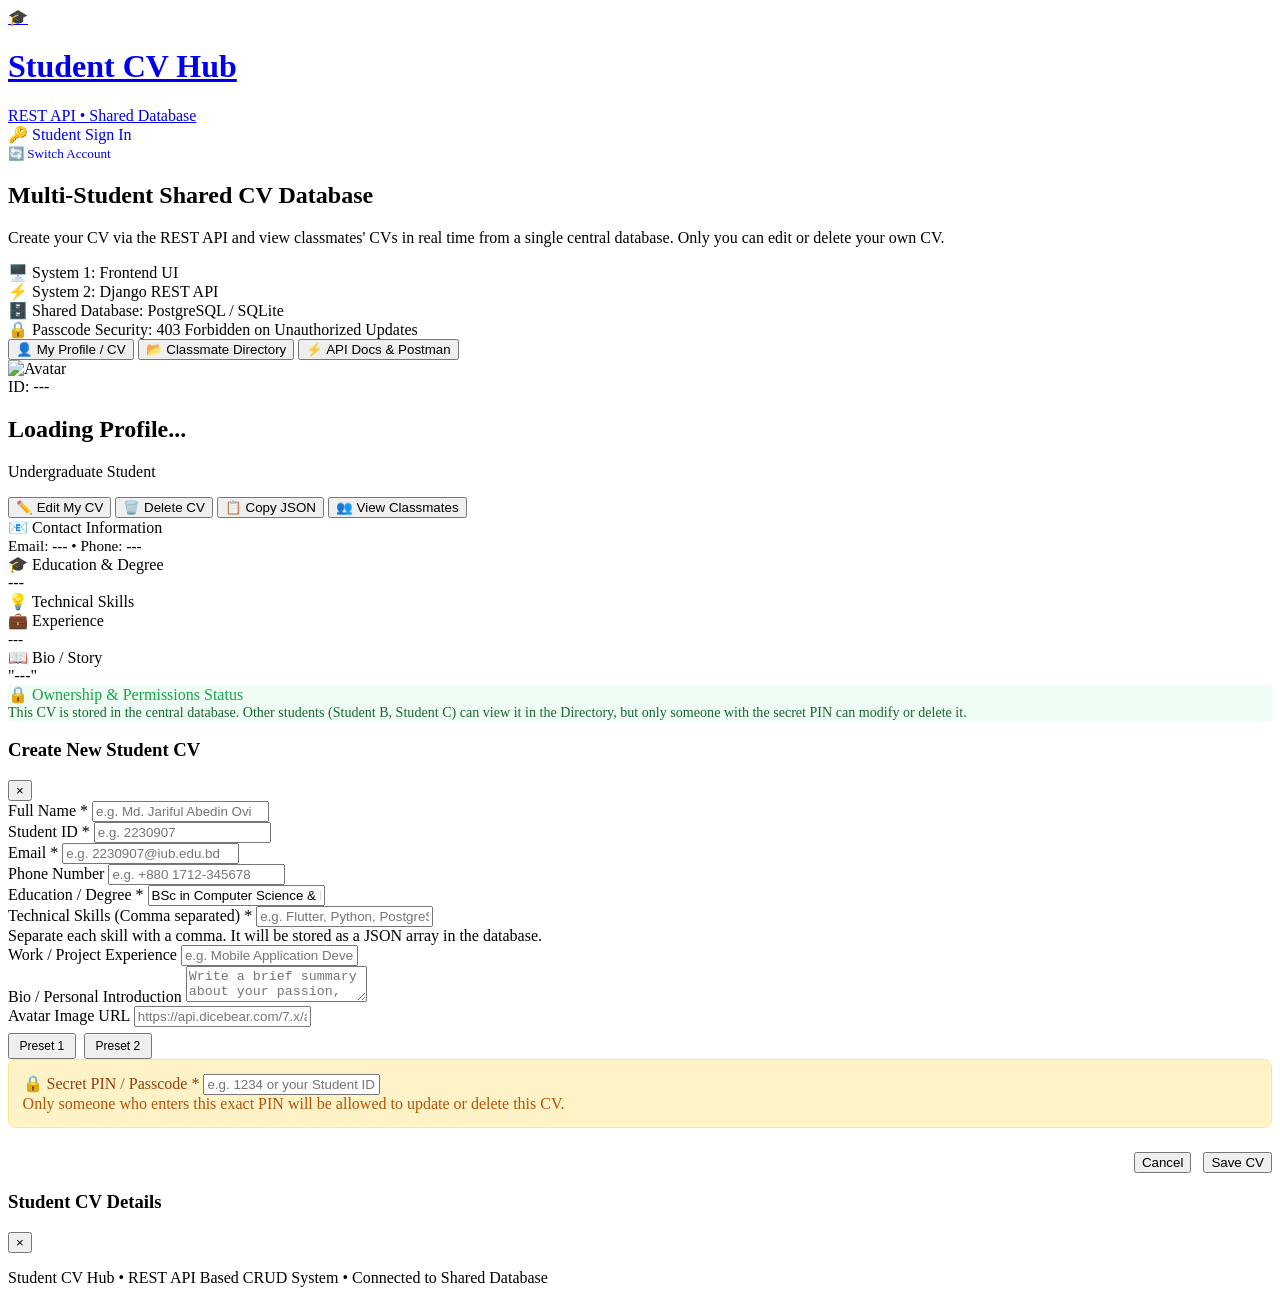
==== frontend/index.html @ 24ce0f92 "Implement single-page application structure in index.html" ====
<!DOCTYPE html>
<html lang="en">
<head>
  <meta charset="UTF-8">
  <meta name="viewport" content="width=device-width, initial-scale=1.0">
  <title>Student CV Hub - REST API CRUD</title>
  <link rel="preconnect" href="https://fonts.googleapis.com">
  <link rel="preconnect" href="https://fonts.gstatic.com" crossorigin>
  <link href="https://fonts.googleapis.com/css2?family=Inter:wght@400;500;600;700;800&display=swap" rel="stylesheet">
  <link rel="stylesheet" href="/static/css/style.css">
</head>
<body>

  <!-- Top Navigation -->
  <header class="navbar">
    <div class="nav-container">
      <a href="#" class="brand">
        <div class="brand-icon">🎓</div>
        <div class="brand-text">
          <h1>Student CV Hub</h1>
          <span>REST API • Shared Database</span>
        </div>
      </a>
      <div class="nav-actions">
        <!-- Logged In User State -->
        <div id="navUserBadge" style="display:none; align-items:center; gap:0.6rem; background:#f1f5f9; padding:0.35rem 0.85rem; border-radius:999px; border:1px solid #e2e8f0;">
          <img id="navUserAvatar" src="" style="width:24px; height:24px; border-radius:50%; object-fit:cover;" alt="User">
          <span id="navUserName" style="font-size:0.83rem; font-weight:700; color:var(--text-primary);">---</span>
          <span id="navUserId" style="font-size:0.75rem; color:var(--primary); font-weight:700;">(---)</span>
          <button onclick="handleLogout()" class="btn btn-outline" style="font-size:0.72rem; padding:0.2rem 0.5rem; margin-left:0.25rem;">Sign Out</button>
        </div>

        <!-- Guest / Not Logged In State -->
        <div id="navGuestBadge" style="display:flex; align-items:center; gap:0.5rem;">
          <a href="/login/" class="nav-btn nav-btn-primary" style="text-decoration:none;">
            <span>🔑</span> Student Sign In
          </a>
        </div>

        <a href="/login/" class="nav-btn nav-btn-ghost" style="text-decoration:none; font-size:0.82rem;">
          <span>🔄</span> Switch Account
        </a>
      </div>
    </div>
  </header>

  <!-- Hero Architecture Banner -->
  <section class="hero-banner">
    <h2>Multi-Student Shared CV Database</h2>
    <p>
      Create your CV via the REST API and view classmates' CVs in real time from a single central database. Only you can edit or delete your own CV.
    </p>
    <div class="architecture-pills">
      <div class="arch-pill"><span>🖥️</span> System 1: Frontend UI</div>
      <div class="arch-pill"><span>⚡</span> System 2: Django REST API</div>
      <div class="arch-pill"><span>🗄️</span> Shared Database: PostgreSQL / SQLite</div>
      <div class="arch-pill"><span>🔒</span> Passcode Security: 403 Forbidden on Unauthorized Updates</div>
    </div>
  </section>

  <!-- Main Application Body -->
  <main class="container">

    <!-- View Switcher Tabs -->
    <div class="view-tabs">
      <button class="view-tab active" id="tabProfile">👤 My Profile / CV</button>
      <button class="view-tab" id="tabDirectory">📂 Classmate Directory</button>
      <button class="view-tab" id="tabApi">⚡ API Docs & Postman</button>
    </div>

    <!-- SECTION 1: My Profile View (System 1) -->
    <section id="profileViewSection">
      <div class="profile-card-wrapper">
        <div class="profile-card">
          <div class="profile-card-header">
            <div class="profile-avatar-container">
              <img id="myAvatar" class="profile-avatar" src="" alt="Avatar">
              <div id="myStudentIdBadge" class="profile-badge-id">ID: ---</div>
            </div>
            <h2 id="myName" class="profile-name">Loading Profile...</h2>
            <p id="mySubtext" class="profile-subtext">Undergraduate Student</p>

            <div class="profile-actions-bar">
              <button id="btnEditMyCV" class="btn btn-primary">✏️ Edit My CV</button>
              <button id="btnDeleteMyCV" class="btn btn-danger">🗑️ Delete CV</button>
              <button class="btn btn-outline" onclick="copyCVJson(activeCVId)">📋 Copy JSON</button>
              <button class="btn btn-outline" onclick="switchTab('directory')">👥 View Classmates</button>
            </div>
          </div>

          <div class="profile-card-body">
            <div class="info-tile">
              <div class="info-tile-title">📧 Contact Information</div>
              <div class="info-tile-value" style="font-size:0.95rem;">
                Email: <span id="myEmail" style="color:var(--primary); font-weight:700;">---</span> • 
                Phone: <span id="myPhone" style="font-weight:600;">---</span>
              </div>
            </div>

            <div class="info-tile">
              <div class="info-tile-title">🎓 Education & Degree</div>
              <div id="myEducation" class="info-tile-value">---</div>
            </div>

            <div class="info-tile">
              <div class="info-tile-title">💡 Technical Skills</div>
              <div id="mySkills" class="skills-wrapper"></div>
            </div>

            <div class="info-tile">
              <div class="info-tile-title">💼 Experience</div>
              <div id="myExperience" class="info-tile-value" style="font-weight: 500; font-size: 0.95rem;">---</div>
            </div>

            <div class="info-tile">
              <div class="info-tile-title">📖 Bio / Story</div>
              <div id="myBio" class="bio-quote">"---"</div>
            </div>

            <div class="info-tile" style="background:#f0fdf4; border-color:#bbf7d0;">
              <div class="info-tile-title" style="color:#16a34a;">🔒 Ownership & Permissions Status</div>
              <div style="font-size:0.88rem; color:#166534;">
                This CV is stored in the central database. Other students (Student B, Student C) can view it in the Directory, but only someone with the secret PIN can modify or delete it.
              </div>
            </div>
          </div>
        </div>
      </div>
    </section>

    <!-- SECTION 2: Classmate Directory -->
    <section id="directoryViewSection" style="display: none;">
      <div class="directory-header">
        <div class="directory-title">
          <h3>Classmate CV Directory</h3>
          <p>Browse, search, and view other students' CVs stored in the shared database.</p>
        </div>
        <div style="display: flex; gap: 0.75rem; align-items: center; width: 100%; max-width: 480px;">
          <div class="search-box">
            <span class="search-icon">🔍</span>
            <input type="text" id="searchInput" placeholder="Search by name, student ID, or skill...">
          </div>
          <span id="directoryCount" style="font-weight: 700; color: var(--primary); font-size: 0.88rem; white-space: nowrap;">0 Students</span>
        </div>
      </div>

      <!-- Quick Skill Filter Chips -->
      <div style="display:flex; flex-wrap:wrap; gap:0.5rem; margin-bottom:1.5rem; align-items:center;">
        <span style="font-size:0.8rem; font-weight:700; color:#64748b;">Filter by Skill:</span>
        <button class="btn btn-outline" style="font-size:0.75rem; padding:0.25rem 0.7rem; border-radius:999px;" onclick="filterBySkill('')">All</button>
        <button class="btn btn-outline" style="font-size:0.75rem; padding:0.25rem 0.7rem; border-radius:999px;" onclick="filterBySkill('Flutter')">Flutter</button>
        <button class="btn btn-outline" style="font-size:0.75rem; padding:0.25rem 0.7rem; border-radius:999px;" onclick="filterBySkill('Python')">Python</button>
        <button class="btn btn-outline" style="font-size:0.75rem; padding:0.25rem 0.7rem; border-radius:999px;" onclick="filterBySkill('Cybersecurity')">Cybersecurity</button>
        <button class="btn btn-outline" style="font-size:0.75rem; padding:0.25rem 0.7rem; border-radius:999px;" onclick="filterBySkill('React')">React</button>
        <button class="btn btn-outline" style="font-size:0.75rem; padding:0.25rem 0.7rem; border-radius:999px;" onclick="filterBySkill('Machine Learning')">AI / ML</button>
        <button class="btn btn-outline" style="font-size:0.75rem; padding:0.25rem 0.7rem; border-radius:999px;" onclick="filterBySkill('UI/UX')">UI/UX</button>
        <button class="btn btn-outline" style="font-size:0.75rem; padding:0.25rem 0.7rem; border-radius:999px;" onclick="filterBySkill('PostgreSQL')">PostgreSQL / SQL</button>
      </div>

      <!-- Grid of Student CV Cards -->
      <div class="directory-grid" id="directoryGrid">
        <!-- Rendered dynamically by JavaScript -->
      </div>
    </section>

    <!-- SECTION 3: API Reference & Postman Guide -->
    <section id="apiDocsSection" style="display: none;">
      <div style="background: white; border: 1px solid var(--border); border-radius: var(--radius-md); padding: 2rem;">
        <h3 style="font-size: 1.35rem; font-weight: 800; margin-bottom: 0.5rem;">🔌 REST API Specification & Postman Testing</h3>
        <p style="color: var(--text-secondary); margin-bottom: 1.5rem;">
          The backend REST API provides full CRUD support with strict owner verification. You can test these endpoints using Postman, curl, or this web application.
        </p>

        <div style="display: grid; gap: 1rem; margin-bottom: 2rem;">
          <div style="display: flex; align-items: center; justify-content: space-between; padding: 0.85rem 1.25rem; background: #f8fafc; border: 1px solid var(--border); border-radius: 8px;">
            <div style="display: flex; align-items: center; gap: 0.75rem;">
              <span class="api-method method-get">GET</span>
              <code style="font-weight: 700;">/api/cvs/</code>
            </div>
            <span style="font-size: 0.85rem; color: var(--text-secondary);">Get all students' CVs (Directory)</span>
          </div>

          <div style="display: flex; align-items: center; justify-content: space-between; padding: 0.85rem 1.25rem; background: #f8fafc; border: 1px solid var(--border); border-radius: 8px;">
            <div style="display: flex; align-items: center; gap: 0.75rem;">
              <span class="api-method method-get">GET</span>
              <code style="font-weight: 700;">/api/cvs/{id}/</code>
            </div>
            <span style="font-size: 0.85rem; color: var(--text-secondary);">Get a particular student's CV (e.g. /api/cvs/101/)</span>
          </div>

          <div style="display: flex; align-items: center; justify-content: space-between; padding: 0.85rem 1.25rem; background: #f8fafc; border: 1px solid var(--border); border-radius: 8px;">
            <div style="display: flex; align-items: center; gap: 0.75rem;">
              <span class="api-method method-post">POST</span>
              <code style="font-weight: 700;">/api/cvs/</code>
            </div>
            <span style="font-size: 0.85rem; color: var(--text-secondary);">Create and save a new CV to database</span>
          </div>

          <div style="display: flex; align-items: center; justify-content: space-between; padding: 0.85rem 1.25rem; background: #f8fafc; border: 1px solid var(--border); border-radius: 8px;">
            <div style="display: flex; align-items: center; gap: 0.75rem;">
              <span class="api-method method-put">PUT</span>
              <code style="font-weight: 700;">/api/cvs/{id}/</code>
            </div>
            <span style="font-size: 0.85rem; color: var(--text-secondary);">Update a CV (Requires <code>X-CV-PIN</code> header or <code>passcode</code>)</span>
          </div>

          <div style="display: flex; align-items: center; justify-content: space-between; padding: 0.85rem 1.25rem; background: #f8fafc; border: 1px solid var(--border); border-radius: 8px;">
            <div style="display: flex; align-items: center; gap: 0.75rem;">
              <span class="api-method method-delete">DELETE</span>
              <code style="font-weight: 700;">/api/cvs/{id}/</code>
            </div>
            <span style="font-size: 0.85rem; color: var(--text-secondary);">Delete a CV (Requires <code>X-CV-PIN</code> header or <code>passcode</code>)</span>
          </div>
        </div>

        <h4 style="font-size: 1rem; font-weight: 700; margin-bottom: 0.5rem;">Sample Postman Request Payload (POST /api/cvs/):</h4>
        <div class="api-guide-card">
<pre>{
  "name": "Farzana Sadia Takeei",
  "student_id": "2230907",
  "email": "2211175@iub.edu.bd",
  "phone": "+880 1712-345678",
  "education": "BSc in CSE",
  "skills": [
    "Flutter",
    "Python",
    "Cybersecurity"
  ],
  "experience": "Software Development",
  "bio": "Passionate about mobile apps & backend systems.",
  "passcode": "1234"
}</pre>
        </div>

        <div style="margin-top: 1.5rem; display: flex; gap: 1rem;">
          <a href="/api/cvs/" target="_blank" class="btn btn-primary">🌐 Open Django Browsable API</a>
          <button class="btn btn-outline" onclick="copyCVJson(activeCVId)">📋 Copy Sample JSON</button>
        </div>
      </div>
    </section>

  </main>

  <!-- MODAL: Create / Edit CV -->
  <div class="modal-overlay" id="cvFormModal">
    <div class="modal-card">
      <div class="modal-header">
        <h3 id="cvModalTitle">Create New Student CV</h3>
        <button class="modal-close-btn" onclick="closeModal('cvFormModal')">&times;</button>
      </div>
      <div class="modal-body">
        <form id="cvForm">
          <input type="hidden" id="formCvId">

          <div class="form-row">
            <div class="form-group">
              <label for="formName">Full Name *</label>
              <input type="text" id="formName" required placeholder="e.g. Md. Jariful Abedin Ovi">
            </div>
            <div class="form-group">
              <label for="formStudentId">Student ID *</label>
              <input type="text" id="formStudentId" required placeholder="e.g. 2230907">
            </div>
          </div>

          <div class="form-row">
            <div class="form-group">
              <label for="formEmail">Email *</label>
              <input type="email" id="formEmail" required placeholder="e.g. 2230907@iub.edu.bd">
            </div>
            <div class="form-group">
              <label for="formPhone">Phone Number</label>
              <input type="text" id="formPhone" placeholder="e.g. +880 1712-345678">
            </div>
          </div>

          <div class="form-group">
            <label for="formEducation">Education / Degree *</label>
            <input type="text" id="formEducation" required value="BSc in Computer Science & Engineering" placeholder="e.g. BSc in CSE">
          </div>

          <div class="form-group">
            <label for="formSkills">Technical Skills (Comma separated) *</label>
            <input type="text" id="formSkills" required placeholder="e.g. Flutter, Python, PostgreSQL, Django REST">
            <div class="form-help">Separate each skill with a comma. It will be stored as a JSON array in the database.</div>
          </div>

          <div class="form-group">
            <label for="formExperience">Work / Project Experience</label>
            <input type="text" id="formExperience" placeholder="e.g. Mobile Application Developer & API Engineer">
          </div>

          <div class="form-group">
            <label for="formBio">Bio / Personal Introduction</label>
            <textarea id="formBio" placeholder="Write a brief summary about your passion, tech interests, and projects..."></textarea>
          </div>

          <div class="form-group">
            <label for="formAvatarUrl">Avatar Image URL</label>
            <input type="url" id="formAvatarUrl" placeholder="https://api.dicebear.com/7.x/avataaars/svg?seed=user">
            <div style="display:flex; gap:0.5rem; margin-top:0.4rem;">
              <button type="button" class="btn btn-outline" style="font-size:0.75rem; padding:0.25rem 0.6rem;" onclick="setAvatarPreset('male')">Preset 1</button>
              <button type="button" class="btn btn-outline" style="font-size:0.75rem; padding:0.25rem 0.6rem;" onclick="setAvatarPreset('female')">Preset 2</button>
            </div>
          </div>

          <div class="form-group" style="background:#fef3c7; padding:0.85rem; border-radius:8px; border:1px solid #fde68a;">
            <label for="formPasscode" style="color:#92400e;">🔒 Secret PIN / Passcode *</label>
            <input type="password" id="formPasscode" placeholder="e.g. 1234 or your Student ID">
            <div class="form-help" style="color:#b45309;">
              Only someone who enters this exact PIN will be allowed to update or delete this CV.
            </div>
          </div>

          <div style="display:flex; justify-content:flex-end; gap:0.75rem; margin-top:1.5rem;">
            <button type="button" class="btn btn-outline" onclick="closeModal('cvFormModal')">Cancel</button>
            <button type="submit" class="btn btn-primary">Save CV</button>
          </div>
        </form>
      </div>
    </div>
  </div>

  <!-- MODAL: View Full CV Details (When clicking a classmate's card) -->
  <div class="modal-overlay" id="viewDetailsModal">
    <div class="modal-card">
      <div class="modal-header">
        <h3>Student CV Details</h3>
        <button class="modal-close-btn" onclick="closeModal('viewDetailsModal')">&times;</button>
      </div>
      <div class="modal-body" id="viewDetailsContent">
        <!-- Rendered dynamically by JavaScript -->
      </div>
    </div>
  </div>

  <!-- Toast Notification Container -->
  <div class="toast-container" id="toastContainer"></div>

  <!-- Footer -->
  <footer>
    <div class="container" style="padding:0;">
      <p>Student CV Hub • REST API Based CRUD System • Connected to Shared Database</p>
    </div>
  </footer>

  <script src="/static/js/app.js"></script>
</body>
</html>
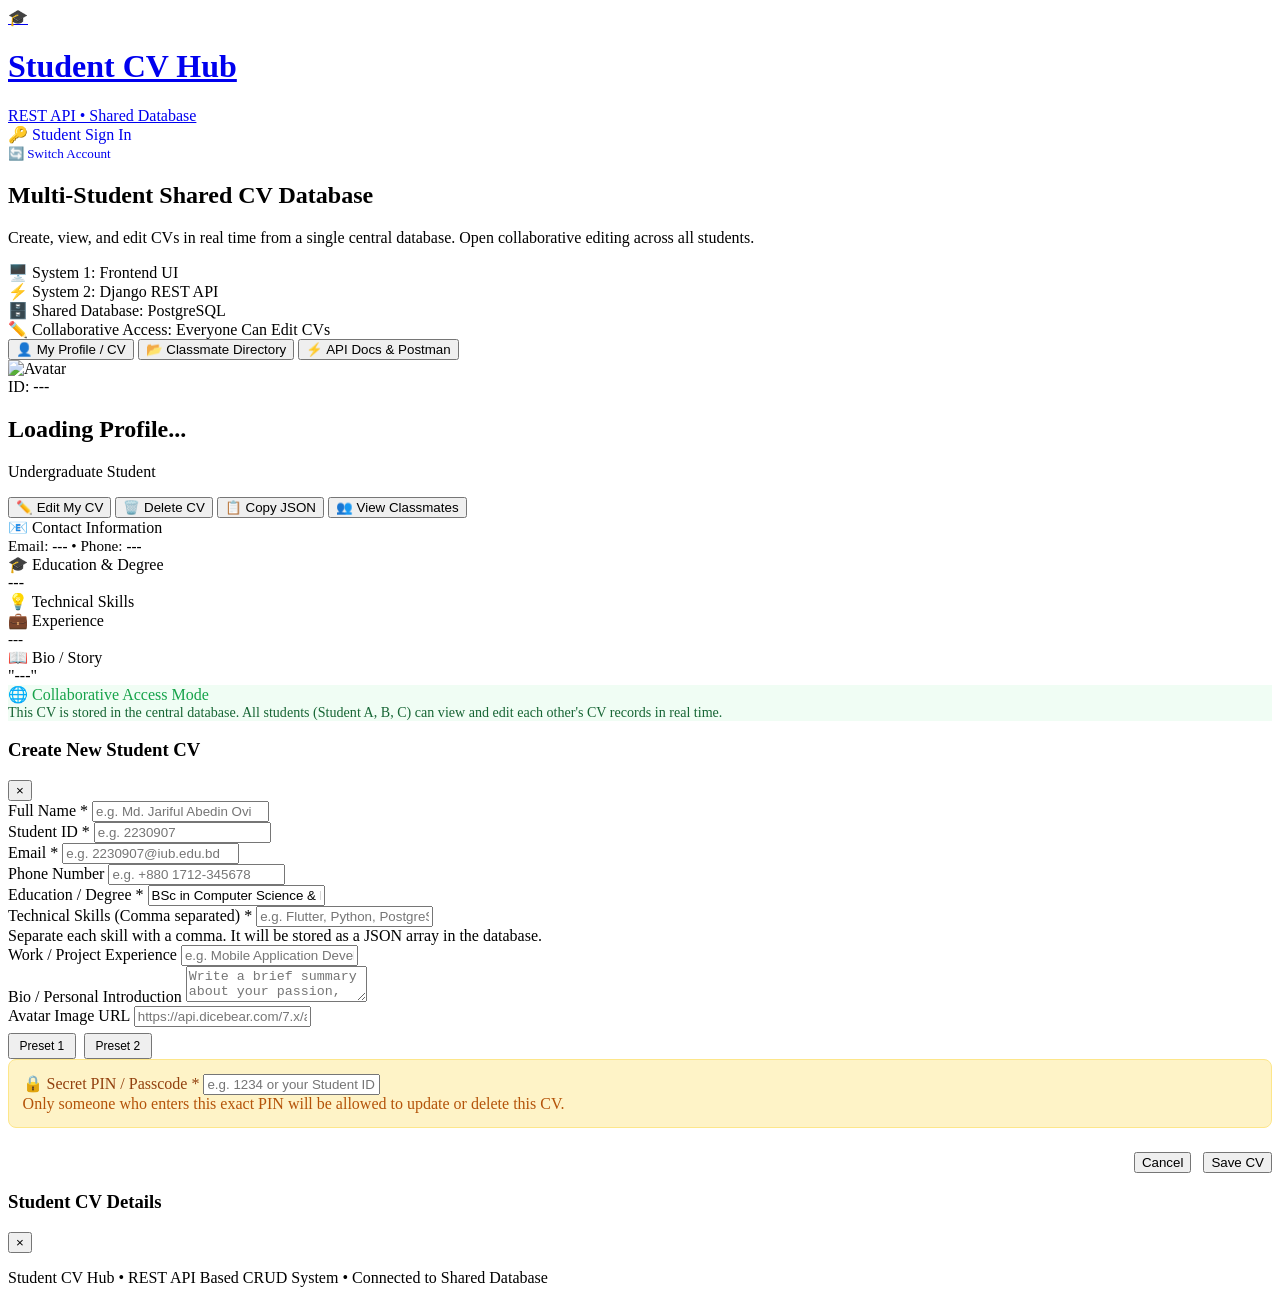
==== commit 3c181e49: "Allow collaborative access enabling everyone to edit any student CV" ====
--- a/frontend/index.html
+++ b/frontend/index.html
@@ -48,13 +48,13 @@
   <section class="hero-banner">
     <h2>Multi-Student Shared CV Database</h2>
     <p>
-      Create your CV via the REST API and view classmates' CVs in real time from a single central database. Only you can edit or delete your own CV.
+      Create, view, and edit CVs in real time from a single central database. Open collaborative editing across all students.
     </p>
     <div class="architecture-pills">
       <div class="arch-pill"><span>🖥️</span> System 1: Frontend UI</div>
       <div class="arch-pill"><span>⚡</span> System 2: Django REST API</div>
-      <div class="arch-pill"><span>🗄️</span> Shared Database: PostgreSQL / SQLite</div>
-      <div class="arch-pill"><span>🔒</span> Passcode Security: 403 Forbidden on Unauthorized Updates</div>
+      <div class="arch-pill"><span>🗄️</span> Shared Database: PostgreSQL</div>
+      <div class="arch-pill"><span>✏️</span> Collaborative Access: Everyone Can Edit CVs</div>
     </div>
   </section>
 
@@ -118,9 +118,9 @@
             </div>
 
             <div class="info-tile" style="background:#f0fdf4; border-color:#bbf7d0;">
-              <div class="info-tile-title" style="color:#16a34a;">🔒 Ownership & Permissions Status</div>
+              <div class="info-tile-title" style="color:#16a34a;">🌐 Collaborative Access Mode</div>
               <div style="font-size:0.88rem; color:#166534;">
-                This CV is stored in the central database. Other students (Student B, Student C) can view it in the Directory, but only someone with the secret PIN can modify or delete it.
+                This CV is stored in the central database. All students (Student A, B, C) can view and edit each other's CV records in real time.
               </div>
             </div>
           </div>
